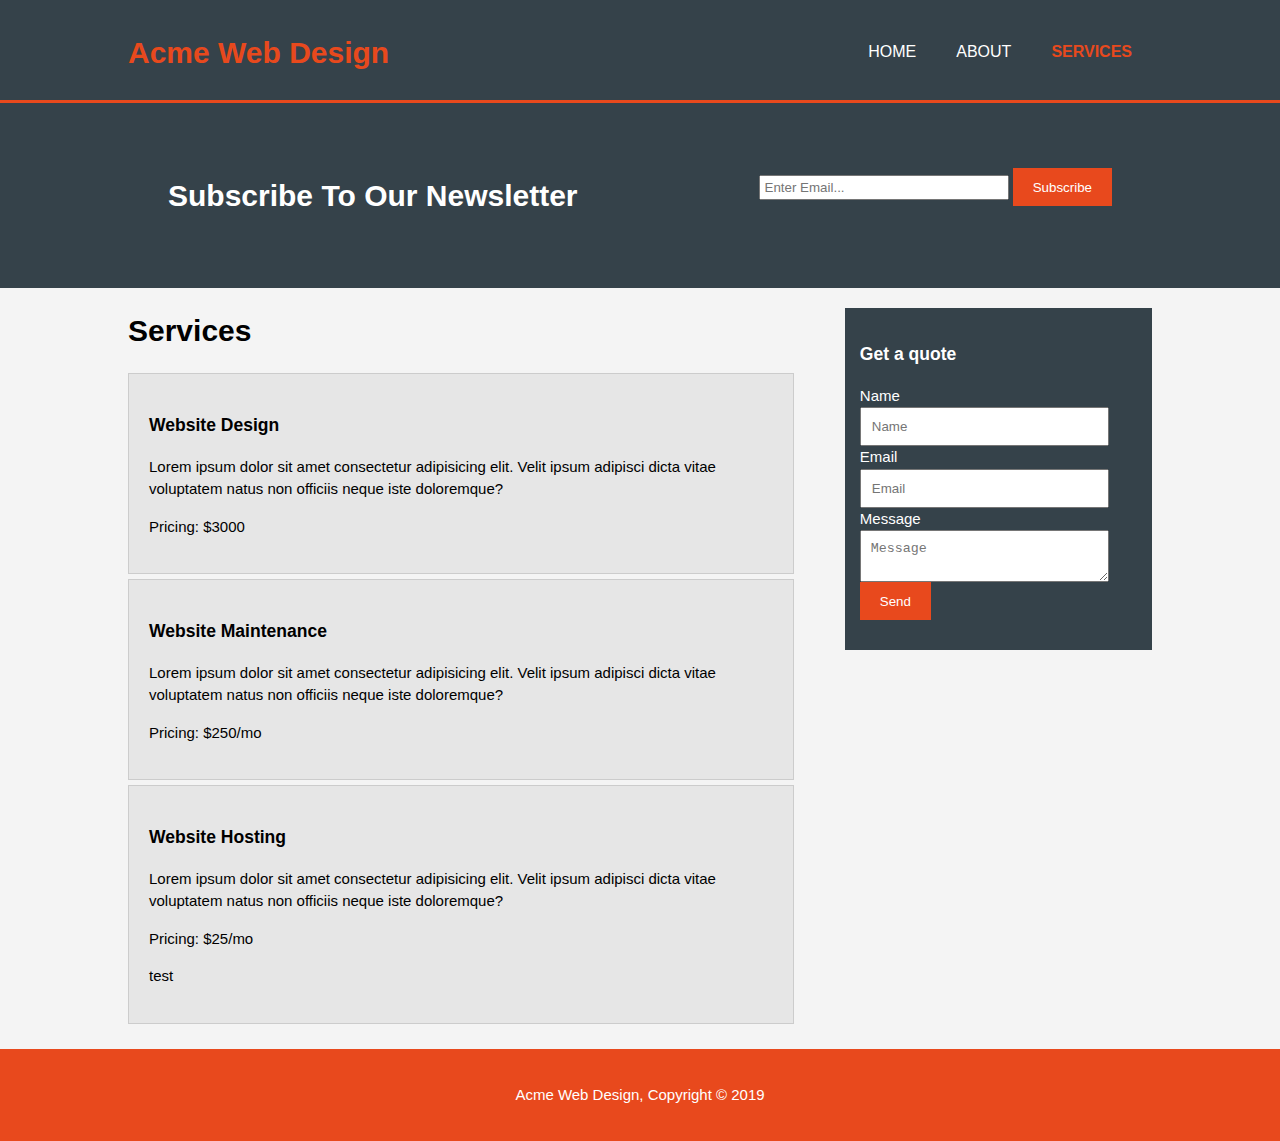
==== BasicResponsiveWebsite/services.html @ 9258ceeb "Add files via upload" ====
<html lang="en">
<head>
    <meta charset="UTF-8">
    <meta name="viewport" content="width=device-width">
    <meta http-equiv="X-UA-Compatible" content="ie=edge">
    <title>Acme Web Design | About</title>
    <link rel="stylesheet" href="./css/style.css">
</head>
<body>
    <header>
        <div class="container">
            <div id="branding">
                <h1><span class="highlight">Acme Web Design</span></h1>
            </div>
            <nav>
                <ul>
                    <li><a href="index.html">Home</a></li>
                    <li><a href="about.html">About</a></li>
                    <li class="current" ><a href="services.html">Services</a></li>
                </ul>
            </nav>
        </div>
    </header>

    
    <section id="newsletter">
        <div class="container">
            <h1>Subscribe To Our Newsletter</h1>
            <form action="">
                <input type="email" placeholder="Enter Email...">
                <button type="submit" class="button_1">Subscribe</button>
            </form>
        </div>
    </section>
    <section id="main">
        <div class="container">
            <article id="main-col">
                <h1 class="page-title">Services</h1>
                <ul id="services">
                    <li>
                        <h3>Website Design</h3>
                        <p>Lorem ipsum dolor sit amet consectetur adipisicing elit. Velit ipsum adipisci dicta vitae voluptatem natus non officiis neque iste doloremque?</p>
                        <p>Pricing: $3000</p>
                    </li>
                    <li>
                        <h3>Website Maintenance</h3>
                        <p>Lorem ipsum dolor sit amet consectetur adipisicing elit. Velit ipsum adipisci dicta vitae voluptatem natus non officiis neque iste doloremque?</p>
                        <p>Pricing: $250/mo</p>
                    </li>
                    <li>
                        <h3>Website Hosting</h3>
                        <p>Lorem ipsum dolor sit amet consectetur adipisicing elit. Velit ipsum adipisci dicta vitae voluptatem natus non officiis neque iste doloremque?</p>
                        <p>Pricing: $25/mo</p>
                        <p>test</p>
                    </li>
                </ul>

            </article>
            <aside id="sidebar">
                <div class="dark">
                <h3>Get a quote</h3>
                <form action="" class="quote">
                    <div>
                        <label for="">Name</label><br>
                        <input type="text" placeholder="Name">
                    </div>
                    <div>
                        <label for="">Email</label><br>
                        <input type="text" placeholder="Email">
                    </div>
                    <div>
                        <label for="">Message</label><br>
                        <textarea placeholder="Message"></textarea>
                        <button class="button_1" type="submit">Send</button>
                    </div>
                </form>
                </dark>
            </aside>
            
        </div>
    </section>
    <footer>
        <p>Acme Web Design, Copyright &copy 2019</p>

    </footer>
</body>
</html>
---- BasicResponsiveWebsite/css/style.css ----
body {
    font-family: Arial, Helvetica, sans-serif;
    font-size: 15px;
    line-height: 1.5;
    padding: 0;
    margin: 0;
    background-color: #f4f4f4;
}
/* global */
.container {
    width: 80%;
    margin: auto;
    overflow: hidden;
}

ul {
    margin: 0;
    padding: 0;
}

.button_1 {
    height: 38px;
    background: #e8491d;
    border: none;
    padding-left: 20px;
    padding-right: 20px;
    color: white;
}

.dark {
    padding: 15px;
    background: #35424a;
    color: #ffffff;
    margin-top: 10px;
    margin-bottom: 10px;
}

header {
    background: #35424a;
    color: #ffffff;
    padding-top: 30px;
    min-height: 70px;
    border-bottom: #e8491d 3px solid;
}

header a {
    color:white;
    text-decoration: none;
    text-transform: uppercase;
    font-size: 16px;
}



header li {
    float: left; 
    display: inline;
    padding: 0 20px 0 20px;

}

header #branding {
    float: left;
}

header #branding h1 {
    margin: 0;
}

header nav {
    float: right;
    margin-top: 10px;
}

header .highlight, header .current a {
    color: #e8491d;
    font-weight: bold;
}

header a:hover {
    color: #cccccc;
    font-weight: bold;
}

/* showcase */

#showcase {
    min-height: 400px;
    background: url('../img/showcase.jpg') no-repeat 0 -400px;
    text-align: center;
    color: white;
}

#showcase h1 {
    margin-top: 100px;
    font-size: 55px;
    margin-bottom: 10px;
}

#showcase p {
    font-size: 20px;
}
/* newsletter */
#newsletter {
    padding: 50px;
    color: white;
    background: #35424a;
}

#newsletter h1 {
    float: left;

}

#newsletter form {
    float: right;
    margin-top: 15px;
}

#newsletter input[type='email'] {
    padding: 4px;
    height: 25px;
    width: 250px;
}

/* boxes */

#boxes {
    margin-top:20px;

}

#boxes .box {
    float: left;
    width: 30%;
    padding: 10px;
    text-align: center;
}

#boxes .box img {
    width: 90px;
}

/* sidebar */
#sidebar {
    float: right;
    width: 30%;
    margin-top: 10px;
}

#sidebar .quote input, #sidebar .quote textarea {
    width: 90%;
    padding: 10px;

}
/* main-col */

#main-col {
    float: left;
    width: 65%;
}

/* services */

ul#services li{
    list-style: none;
    padding: 20px;
    border: #cccccc solid 1px;
    margin-bottom: 5px;
    background: #e6e6e6;
}



/* footer */

footer {
    padding: 20px;
    margin-top: 20px;
    color: white;
    background: #e8491d;
    text-align: center;
}

/* media queries */

@media(max-width: 768px){
   header #branding,
   header nav,
   header nav li,
   #newsletter h1,
   #newsletter form, 
   #boxes .box,
   article#main-col,
   aside#sidebar {
       float: none;
       text-align: center;
       width: 100%;
   }
   header {
       padding-bottom: 20px;
   }
   #showcase h1 {
       margin-top: 40px;
   }
   #newsletter button, .quote button {
       display: block;
       width: 100%;
   }

   #newsletter form input, .quote input, .quote textarea {
        width: 100%;
        margin-bottom: 5px;
   }



}
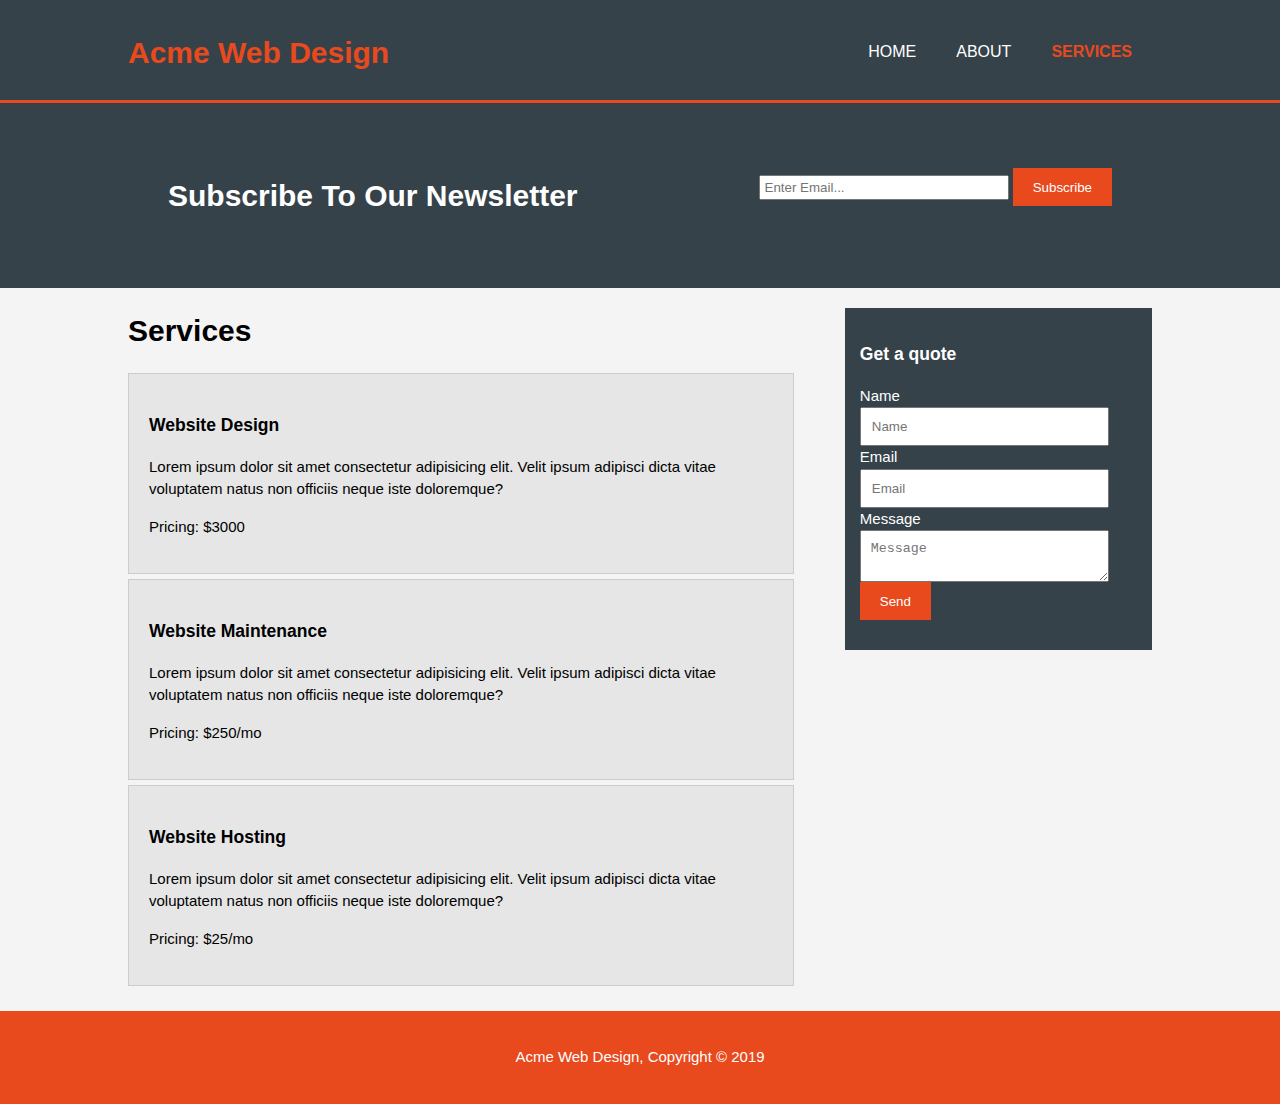
==== commit b5f473d8: "removed test" ====
--- a/BasicResponsiveWebsite/services.html
+++ b/BasicResponsiveWebsite/services.html
@@ -51,7 +51,7 @@
                         <h3>Website Hosting</h3>
                         <p>Lorem ipsum dolor sit amet consectetur adipisicing elit. Velit ipsum adipisci dicta vitae voluptatem natus non officiis neque iste doloremque?</p>
                         <p>Pricing: $25/mo</p>
-                        <p>test</p>
+                        
                     </li>
                 </ul>
 
